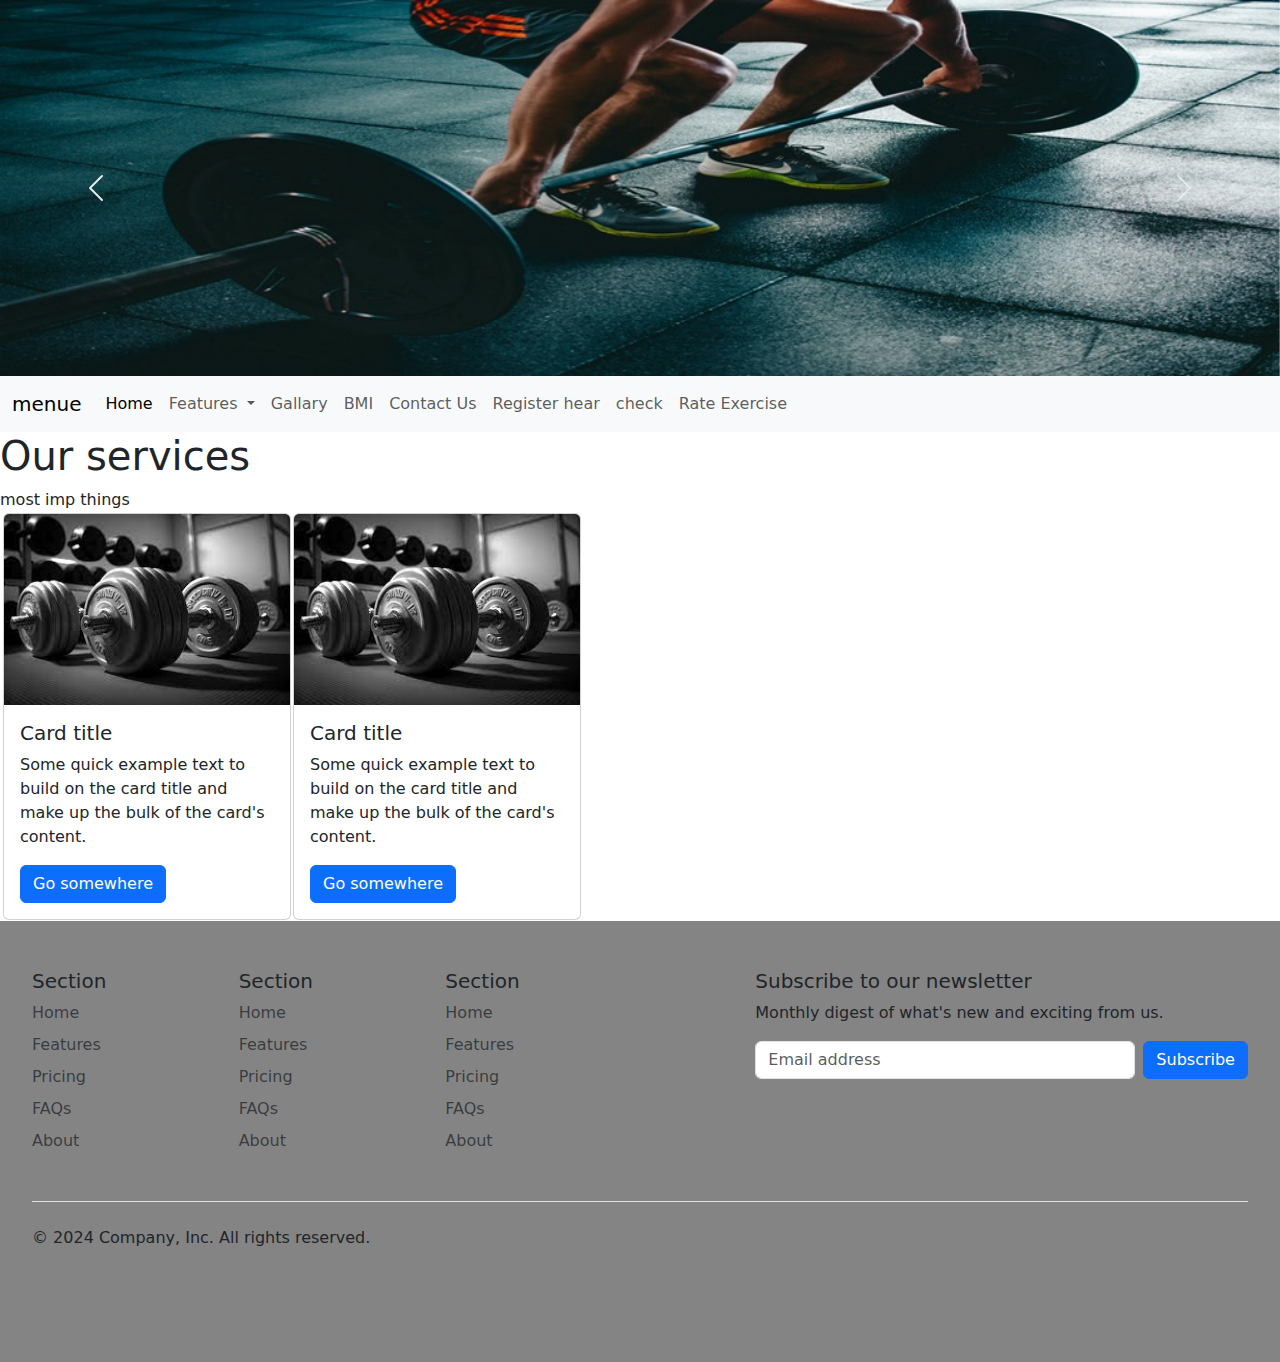
==== index.html @ e80c9161 "add base site" ====
<!DOCTYPE html>
<html lang="en">

<head>
  <meta charset="UTF-8">
  <meta name="viewport" content="width=device-width, initial-scale=1.0">
  <title>fitness buddy</title>
  <link href="https://cdn.jsdelivr.net/npm/bootstrap@5.3.3/dist/css/bootstrap.min.css" rel="stylesheet"
    integrity="sha384-QWTKZyjpPEjISv5WaRU9OFeRpok6YctnYmDr5pNlyT2bRjXh0JMhjY6hW+ALEwIH" crossorigin="anonymous">
  <script src="https://cdn.jsdelivr.net/npm/bootstrap@5.3.3/dist/js/bootstrap.bundle.min.js"
    integrity="sha384-YvpcrYf0tY3lHB60NNkmXc5s9fDVZLESaAA55NDzOxhy9GkcIdslK1eN7N6jIeHz"
    crossorigin="anonymous"></script>
  <script src="./js/valid1.js"></script>
  <link rel="stylesheet" href="css/style.css">
</head>

<body onload="reload()">
  <header>
    <div id="carouselExample" class="carousel slide">
      <div class="carousel-inner">
        <div class="carousel-item active">
          <img src="images/victor-freitas-WvDYdXDzkhs-unsplash.jpg" class="d-block w-100" alt="...">
        </div>
        <div class="carousel-item">
          <img src="images/anastase-maragos-aclkvEMIfL8-unsplash.jpg" class="d-block w-100" alt="...">
        </div>
        <div class="carousel-item">
          <img src="images/images.jpeg" class="d-block w-100" alt="...">
        </div>
      </div>
      <button class="carousel-control-prev" type="button" data-bs-target="#carouselExample" data-bs-slide="prev">
        <span class="carousel-control-prev-icon" aria-hidden="true"></span>
        <span class="visually-hidden">Previous</span>
      </button>
      <button class="carousel-control-next" type="button" data-bs-target="#carouselExample" data-bs-slide="next">
        <span class="carousel-control-next-icon" aria-hidden="true"></span>
        <span class="visually-hidden">Next</span>
      </button>
    </div>
  </header>
  <nav class="navbar navbar-expand-lg bg-body-tertiary">
    <div class="container-fluid">
      <a class="navbar-brand" href="#">menue</a>
      <button class="navbar-toggler" type="button" data-bs-toggle="collapse" data-bs-target="#navbarNav"
        aria-controls="navbarNav" aria-expanded="false" aria-label="Toggle navigation">
        <span class="navbar-toggler-icon"></span>
      </button>
      <div class="collapse navbar-collapse" id="navbarNav">
        <ul class="navbar-nav">
          <li class="nav-item">
            <a class="nav-link active" aria-current="page" href="#">Home</a>
          </li>
          <li class="nav-item dropdown">
            <a class="nav-link dropdown-toggle" href="#" role="button" data-bs-toggle="dropdown" aria-expanded="false">
              Features
            </a>
            <ul class="dropdown-menu">
              <li><a class="dropdown-item" href="#">Personal training</a></li>
              <li><a class="dropdown-item" href="#">dite plan</a></li>
              <li><a class="dropdown-item" href="#">virtal visit</a></li>
              <li><a class="dropdown-item" href="#">Exercise Plan</a></li>
              <!-- <li><hr class="dropdown-divider"></li>
                  <li><a class="dropdown-item" href="#">Something else here</a></li> -->
            </ul>
          </li>
          <li class="nav-item">
            <a class="nav-link" href="#">Gallary</a>
          </li>
          <li class="nav-item">
            <a class="nav-link" href="./bmi.html">BMI</a>
          </li>
          <li class="nav-item">
            <a class="nav-link" href="#">Contact Us</a>
          </li>
          <li class="nav-item">
            <a class="nav-link" href="./register.html">Register hear</a>
          </li>
          <li class="nav-item">
            <a class="nav-link" href="./member.html">check</a>
          </li>
          <li class="nav-item">
            <a class="nav-link" href="./Exercise.html">Rate Exercise</a>
          </li>
        </ul>
      </div>
    </div>
  </nav>
  <section>
    <article>
      <h1>Our services</h1>

    </article>
    <article>
      most imp things
      <table>
        <tr>
          <td>
           
          </td>
          <td>
            <div class="card" style="width: 18rem;">
              <img src="images/dumble.jpeg" class="card-img-top" alt="...">
              <div class="card-body">
                <h5 class="card-title">Card title</h5>
                <p class="card-text">Some quick example text to build on the card title and make up the bulk of the
                  card's content.</p>
                <a href="#" class="btn btn-primary">Go somewhere</a>
              </div>
            </div>
          </td>
          <td>
            <div class="card" style="width: 18rem;">
              <img src="images/dumble.jpeg" class="card-img-top" alt="...">
              <div class="card-body">
                <h5 class="card-title">Card title</h5>
                <p class="card-text">Some quick example text to build on the card title and make up the bulk of the
                  card's content.</p>
                <a href="#" class="btn btn-primary">Go somewhere</a>
              </div>
            </div>
          </td>
        </tr>
      </table>

    </article>
  </section>
  <footer class="py-5">
    <div class="row">
      <div class="col-6 col-md-2 mb-3">
        <h5>Section</h5>
        <ul class="nav flex-column">
          <li class="nav-item mb-2"><a href="#" class="nav-link p-0 text-body-secondary">Home</a></li>
          <li class="nav-item mb-2"><a href="#" class="nav-link p-0 text-body-secondary">Features</a></li>
          <li class="nav-item mb-2"><a href="#" class="nav-link p-0 text-body-secondary">Pricing</a></li>
          <li class="nav-item mb-2"><a href="#" class="nav-link p-0 text-body-secondary">FAQs</a></li>
          <li class="nav-item mb-2"><a href="#" class="nav-link p-0 text-body-secondary">About</a></li>
        </ul>
      </div>

      <div class="col-6 col-md-2 mb-3">
        <h5>Section</h5>
        <ul class="nav flex-column">
          <li class="nav-item mb-2"><a href="#" class="nav-link p-0 text-body-secondary">Home</a></li>
          <li class="nav-item mb-2"><a href="#" class="nav-link p-0 text-body-secondary">Features</a></li>
          <li class="nav-item mb-2"><a href="#" class="nav-link p-0 text-body-secondary">Pricing</a></li>
          <li class="nav-item mb-2"><a href="#" class="nav-link p-0 text-body-secondary">FAQs</a></li>
          <li class="nav-item mb-2"><a href="#" class="nav-link p-0 text-body-secondary">About</a></li>
        </ul>
      </div>

      <div class="col-6 col-md-2 mb-3">
        <h5>Section</h5>
        <ul class="nav flex-column">
          <li class="nav-item mb-2"><a href="#" class="nav-link p-0 text-body-secondary">Home</a></li>
          <li class="nav-item mb-2"><a href="#" class="nav-link p-0 text-body-secondary">Features</a></li>
          <li class="nav-item mb-2"><a href="#" class="nav-link p-0 text-body-secondary">Pricing</a></li>
          <li class="nav-item mb-2"><a href="#" class="nav-link p-0 text-body-secondary">FAQs</a></li>
          <li class="nav-item mb-2"><a href="#" class="nav-link p-0 text-body-secondary">About</a></li>
        </ul>
      </div>

      <div class="col-md-5 offset-md-1 mb-3">
        <form>
          <h5>Subscribe to our newsletter</h5>
          <p>Monthly digest of what's new and exciting from us.</p>
          <div class="d-flex flex-column flex-sm-row w-100 gap-2">
            <label for="newsletter1" class="visually-hidden">Email address</label>
            <input id="newsletter1" type="text" class="form-control" placeholder="Email address">
            <button class="btn btn-primary" type="button">Subscribe</button>
          </div>
        </form>
      </div>
    </div>

    <div class="d-flex flex-column flex-sm-row justify-content-between py-4 my-4 border-top">
      <p>© 2024 Company, Inc. All rights reserved.</p>
      <ul class="list-unstyled d-flex">
        <li class="ms-3"><a class="link-body-emphasis" href="#"><svg class="bi" width="24" height="24">
              <use xlink:href="#twitter"></use>
            </svg></a></li>
        <li class="ms-3"><a class="link-body-emphasis" href="#"><svg class="bi" width="24" height="24">
              <use xlink:href="#instagram"></use>
            </svg></a></li>
        <li class="ms-3"><a class="link-body-emphasis" href="#"><svg class="bi" width="24" height="24">
              <use xlink:href="#facebook"></use>
            </svg></a></li>
      </ul>
    </div>
  </footer>
</body>

</html>
---- css/style.css ----
.gradient-custom {
    /* fallback for old browsers */
    background: #91c9f1;

    /* Chrome 10-25, Safari 5.1-6 */
    background: -webkit-linear-gradient(to bottom right, rgba(240, 147, 251, 1), rgba(245, 87, 108, 1));

    /* W3C, IE 10+/ Edge, Firefox 16+, Chrome 26+, Opera 12+, Safari 7+ */
    background: linear-gradient(to bottom right, rgba(240, 147, 251, 1), rgba(245, 87, 108, 1))
}

.card-registration .select-input.form-control[readonly]:not([disabled]) {
    font-size: 1rem;
    line-height: 2.15;
    padding-left: .75em;
    padding-right: .75em;
}

.card-registration .select-arrow {
    top: 13px;
}
.Bmi-cal{
    height: 500px;
    background: rgb(40,107,151);
    background: linear-gradient(90deg, rgba(40,107,151,1) 0%, rgba(9,51,121,1) 40%, rgba(0,21,155,1) 89%);
}
.member{
    
    height: auto;
    padding-left: 500px;
    height: 500px;
}
.frm2{
    padding-left: 10px;
    border: 5px solid black;
    border-radius: 10px;
    height: auto;
    width:550px;
    background: rgb(40,107,151);
    background: linear-gradient(90deg, rgba(40,107,151,1) 0%, rgba(56,131,255,1) 41%, rgba(10,159,255,1) 89%);
}
.frm2 h2{
    align-self: center;
}
.ins-cont{
    display: flex;
}
.BMI{
    padding-left: 30%;
    padding-top:100px;
    
}
.bmi-c{
    border: 5px solid black;
    border-radius: 10px;
    width: 500px;
    
}

footer{
    padding: 32px;
    background-color:rgba(0, 0, 0, 0.484) ;
}
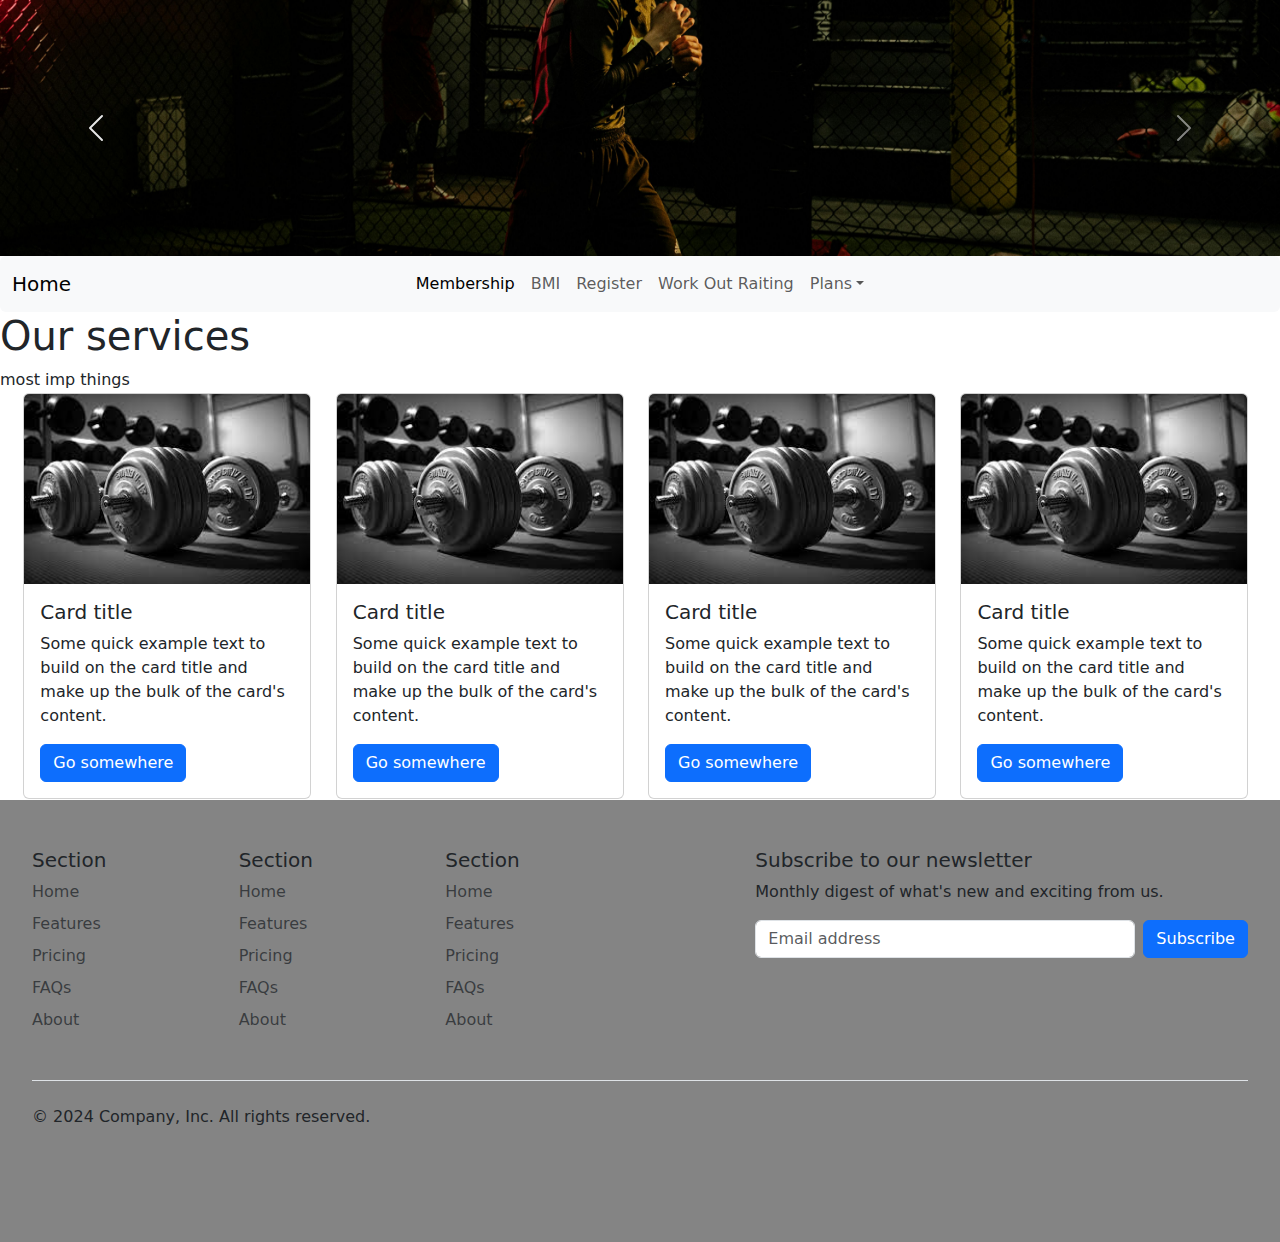
==== commit 622e27d3: "Rating Page Alignment" ====
--- a/index.html
+++ b/index.html
@@ -19,13 +19,13 @@
     <div id="carouselExample" class="carousel slide">
       <div class="carousel-inner">
         <div class="carousel-item active">
-          <img src="images/victor-freitas-WvDYdXDzkhs-unsplash.jpg" class="d-block w-100" alt="...">
+          <img src="images/pexels-antoni-shkraba-4398389.jpg" class="d-block w-100" alt="...">
         </div>
         <div class="carousel-item">
-          <img src="images/anastase-maragos-aclkvEMIfL8-unsplash.jpg" class="d-block w-100" alt="...">
+          <img src="images/pexels-cottonbro-studio-7674501.jpg" class="d-block w-100" alt="...">
         </div>
         <div class="carousel-item">
-          <img src="images/images.jpeg" class="d-block w-100" alt="...">
+          <img src="images/pexels-ivan-samkov-4164651.jpg" class="d-block w-100" alt="...">
         </div>
       </div>
       <button class="carousel-control-prev" type="button" data-bs-target="#carouselExample" data-bs-slide="prev">
@@ -38,50 +38,42 @@
       </button>
     </div>
   </header>
-  <nav class="navbar navbar-expand-lg bg-body-tertiary">
+  <nav class="navbar navbar-expand-lg bg-body-tertiary rounded" aria-label="Thirteenth navbar example">
     <div class="container-fluid">
-      <a class="navbar-brand" href="#">menue</a>
-      <button class="navbar-toggler" type="button" data-bs-toggle="collapse" data-bs-target="#navbarNav"
-        aria-controls="navbarNav" aria-expanded="false" aria-label="Toggle navigation">
+      <button class="navbar-toggler" type="button" data-bs-toggle="collapse" data-bs-target="#navbarsExample11" aria-controls="navbarsExample11" aria-expanded="false" aria-label="Toggle navigation">
         <span class="navbar-toggler-icon"></span>
       </button>
-      <div class="collapse navbar-collapse" id="navbarNav">
-        <ul class="navbar-nav">
-          <li class="nav-item">
-            <a class="nav-link active" aria-current="page" href="#">Home</a>
-          </li>
+
+      <div class="collapse navbar-collapse d-lg-flex" id="navbarsExample11">
+        <a class="navbar-brand col-lg-3 me-0" href="./index.html">Home</a>
+        <ul class="navbar-nav col-lg-6 justify-content-lg-center">
+          <li class="nav-item">
+            <a class="nav-link active" aria-current="page" href="./member.html">Membership</a>
+          </li>
+          <li class="nav-item">
+            <a class="nav-link" href="./bmi.html">BMI</a>
+          </li>
+          <li class="nav-item">
+            <a class="nav-link" href="./register.html">Register</a>
+          </li>
+          <li class="nav-item">
+            <a class="nav-link" href="./Exercise.html">Work Out Raiting</a>
+          </li>
+          <!-- <li class="nav-item">
+            <a class="nav-link disabled" aria-disabled="true">Disabled</a>
+          </li> -->
           <li class="nav-item dropdown">
-            <a class="nav-link dropdown-toggle" href="#" role="button" data-bs-toggle="dropdown" aria-expanded="false">
-              Features
-            </a>
+            <a class="nav-link dropdown-toggle" href="#" data-bs-toggle="dropdown" aria-expanded="false">Plans</a>
             <ul class="dropdown-menu">
-              <li><a class="dropdown-item" href="#">Personal training</a></li>
-              <li><a class="dropdown-item" href="#">dite plan</a></li>
-              <li><a class="dropdown-item" href="#">virtal visit</a></li>
-              <li><a class="dropdown-item" href="#">Exercise Plan</a></li>
-              <!-- <li><hr class="dropdown-divider"></li>
-                  <li><a class="dropdown-item" href="#">Something else here</a></li> -->
+              <li><a class="dropdown-item" href="#">PT</a></li>
+              <li><a class="dropdown-item" href="#">Exercise</a></li>
+              <li><a class="dropdown-item" href="#">Diet</a></li>
             </ul>
           </li>
-          <li class="nav-item">
-            <a class="nav-link" href="#">Gallary</a>
-          </li>
-          <li class="nav-item">
-            <a class="nav-link" href="./bmi.html">BMI</a>
-          </li>
-          <li class="nav-item">
-            <a class="nav-link" href="#">Contact Us</a>
-          </li>
-          <li class="nav-item">
-            <a class="nav-link" href="./register.html">Register hear</a>
-          </li>
-          <li class="nav-item">
-            <a class="nav-link" href="./member.html">check</a>
-          </li>
-          <li class="nav-item">
-            <a class="nav-link" href="./Exercise.html">Rate Exercise</a>
-          </li>
-        </ul>
+        </ul>
+        <!-- <div class="d-lg-flex col-lg-3 justify-content-lg-end">
+          <button class="btn btn-primary" >Register</button>
+        </div> -->
       </div>
     </div>
   </nav>
@@ -94,20 +86,43 @@
       most imp things
       <table>
         <tr>
-          <td>
-           
-          </td>
-          <td>
-            <div class="card" style="width: 18rem;">
-              <img src="images/dumble.jpeg" class="card-img-top" alt="...">
-              <div class="card-body">
-                <h5 class="card-title">Card title</h5>
-                <p class="card-text">Some quick example text to build on the card title and make up the bulk of the
-                  card's content.</p>
-                <a href="#" class="btn btn-primary">Go somewhere</a>
-              </div>
-            </div>
-          </td>
+          <td>&nbsp;&nbsp;&nbsp;&nbsp;</td>
+          <td>
+            <div class="card" style="width: 18rem;">
+              <img src="images/dumble.jpeg" class="card-img-top" alt="...">
+              <div class="card-body">
+                <h5 class="card-title">Card title</h5>
+                <p class="card-text">Some quick example text to build on the card title and make up the bulk of the
+                  card's content.</p>
+                <a href="#" class="btn btn-primary">Go somewhere</a>
+              </div>
+            </div>
+          </td>
+          <td>&nbsp;&nbsp;&nbsp;&nbsp;</td>
+          <td>
+            <div class="card" style="width: 18rem;">
+              <img src="images/dumble.jpeg" class="card-img-top" alt="...">
+              <div class="card-body">
+                <h5 class="card-title">Card title</h5>
+                <p class="card-text">Some quick example text to build on the card title and make up the bulk of the
+                  card's content.</p>
+                <a href="#" class="btn btn-primary">Go somewhere</a>
+              </div>
+            </div>
+          </td>
+          <td>&nbsp;&nbsp;&nbsp;&nbsp;</td>
+          <td>
+            <div class="card" style="width: 18rem;">
+              <img src="images/dumble.jpeg" class="card-img-top" alt="...">
+              <div class="card-body">
+                <h5 class="card-title">Card title</h5>
+                <p class="card-text">Some quick example text to build on the card title and make up the bulk of the
+                  card's content.</p>
+                <a href="#" class="btn btn-primary">Go somewhere</a>
+              </div>
+            </div>
+          </td>
+          <td>&nbsp;&nbsp;&nbsp;&nbsp;</td>
           <td>
             <div class="card" style="width: 18rem;">
               <img src="images/dumble.jpeg" class="card-img-top" alt="...">
--- a/css/style.css
+++ b/css/style.css
@@ -60,4 +60,34 @@
 footer{
     padding: 32px;
     background-color:rgba(0, 0, 0, 0.484) ;
+}
+
+#carouselExample img{
+    aspect-ratio: 5/1;
+    object-fit: cover;
+}
+.exe-con{
+    height: auto;
+    width: auto;
+    background-color: #0697ff;
+}
+.exe-title{
+    padding-left: 30%;
+    padding-top: 50px;
+    font-family: 'Gill Sans', 'Gill Sans MT', Calibri, 'Trebuchet MS', sans-serif;
+}
+.exe-form{
+    border: 5px solid black;
+    border-radius: 15px;
+    size: auto;
+    width: 500px;
+    height: inherit;
+    background: rgb(175, 223, 255);
+    margin: auto;
+}
+.exe-table{
+    margin: auto;
+}
+.exe-submit{
+    padding-left: 200px;
 }